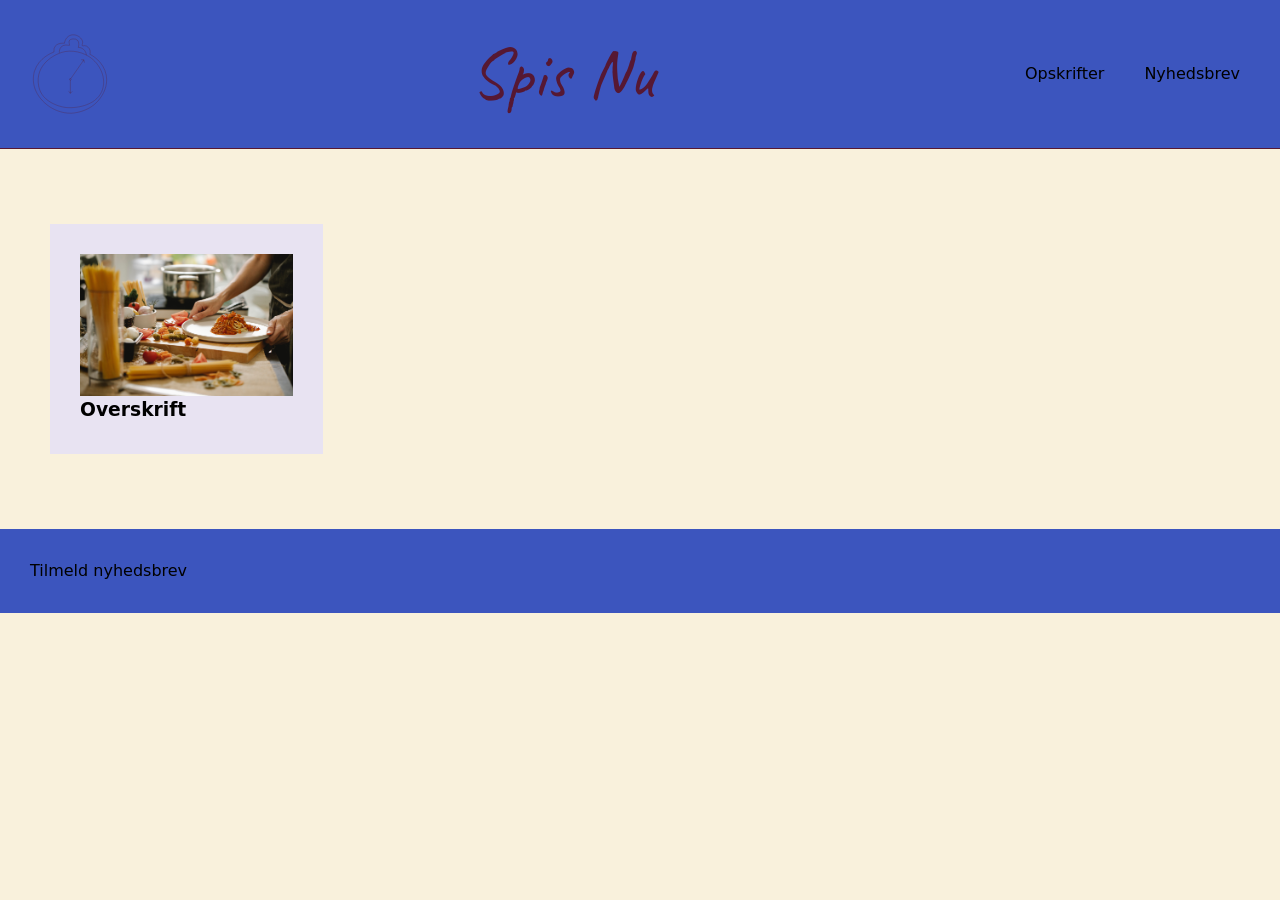
==== productlist.html @ f2bec03a "produktliste version1" ====
<!DOCTYPE html>
<html lang="da">

<head>
    <meta charset="UTF-8">
    <meta name="viewport" content="width=device-width, initial-scale=1.0">

    <link rel="stylesheet" href="css/style.css">
    <link rel="stylesheet" href="css/global.css">

    <script src="javascript/index.js" defer></script>
    <script src="javascript/burger.js" defer></script>
    <script src="javascript/productlist.js" defer></script>

    <link rel="preconnect" href="https://fonts.googleapis.com">
    <link rel="preconnect" href="https://fonts.gstatic.com" crossorigin>
    <link href="https://fonts.googleapis.com/css2?family=Caveat:wght@400..700&display=swap" rel="stylesheet">

    <link rel="preconnect" href="https://fonts.googleapis.com">
    <link rel="preconnect" href="https://fonts.gstatic.com" crossorigin>
    <link href="https://fonts.googleapis.com/css2?family=Paytone+One&display=swap" rel="stylesheet">

    <title>Produktliste</title>

</head>

<body>

    <header>

        <div class="header">
            <a href="index.html">
                <img class="logo" src="logo.svg" alt="Logo">
            </a>

            <div class="logotype">
                Spis Nu
            </div>

            <nav>
                <ul class="menu">
                    <li>Opskrifter</li>
                    <li>Nyhedsbrev</li>
                </ul>

                <button class="burger" aria-label="menu">
                    <span class="line"></span>
                    <span class="line"></span>
                    <span class="line"></span>
                </button>
            </nav>

        </div>

    </header>

    <main>

        <section class="productlist_container">



            <article class="product">

                <img src="img/forside_billede.webp" alt="billede">

                <h3>Overskrift</h3>

            </article>




        </section>


    </main>

    <footer>
        <p>Tilmeld nyhedsbrev</p>
    </footer>

</body>

</html>
---- css/style.css ----
/* FORSIDE */

.grid_forside_1 {
  display: grid;
  grid-template-columns: 1fr 1fr;
  margin-block: 50px;
  margin-inline: 50px;
}

.forside_img {
  grid-column: 2;
  grid-row: 1;
}

.tekst_forside {
  grid-column: 1;
  grid-row: 1;
  font-family: Paytone One;
  font-size: 1.5rem;
  font-weight: 200;
  color: var(--PlumColor);
  align-self: center;
}

.flex_tid {
  background-color: var(--SingeviewBoxColor);
  display: flex;
  justify-content: center;
  padding: 20px;
  margin-block: 100px;
}

.tid {
  width: 100px;
  display: grid;
  grid-template-columns: 1fr;
  grid-template-rows: 1fr;
  margin-inline: 40px;
}

.tid img {
  grid-column: 1;
  grid-row: 1;
}

.tid p {
  grid-column: 1;
  grid-row: 1;
  align-content: center;
  justify-self: center;
  font-family: Caveat;
  font-size: 1.3rem;
  color: var(--BackgroundColor);
  font-weight: bold;
}

/* laver en farvet streg som en tom div */
.streg {
  background-color: var(--PlumColor);
  height: 3px;
  margin-block: 100px;
}

/* for at gøre billederne helt runde giver vi dem en border radius på 50%, men da billederne er rektangulære fra start skal vi også gøre dem kvadratiske for at få en perfekt rund cirkel, hvilket vi gør ved at give dem en fast højde og bredde */
.forside_retter img {
  border-radius: 50%;
  align-items: stretch;
  object-fit: cover;
  width: 300px;
  height: 300px;
  margin-inline: 75px;
}

.forside_retter {
  display: flex;
  justify-content: center;
  margin-bottom: 200px;
}

/************************************* produktliste ***********************************/

.productlist_container {
  margin-block: 50px;
  margin-inline: 25px;
  padding: 25px;
}

.product {
  padding: 30px;
  background-color: var(--CardColor);
}

.product h1 {
  margin-block: 20px;
  font-family: "Paytone One";
}

@media (min-width: 800px) {
  .productlist_container {
    display: grid;
    grid-template-columns: 1fr 1fr 1fr 1fr;
    gap: 30px;
  }
}
---- css/global.css ----
/* reset */

*,
::before,
::after {
  box-sizing: border-box;
  margin: 0;
  padding: 0;
}

html {
  interpolate-size: allow-keywords;
  font-family: system-ui, sans-serif;
  line-height: 1.5;
  -webkit-font-smoothing: antialiased;
}

h1,
h2 {
  line-height: 1.5;
}

p,
li {
  text-wrap: pretty;
}

img,
svg {
  display: block;
  width: 100%;
  height: auto;
}

label {
  display: block;
}

input,
button,
textarea,
select {
  font: inherit;
  color: inherit;
  background-color: transparent;
  font-size: max(1em, 16px);
}

textarea {
  resize: none;
  min-height: 4lh;
}

legend {
  padding: 0;
}

select,
::picker(select) {
  appearance: base-select;
}

/************************** farver ***********************/
:root {
  --BackgroundColor: #f9f1dc;
  --HeaderFooterColor: #3c55be;
  --CardColor: #e8e3f2;
  --ButtonColor: #1b3d2f;
  --SingeviewBoxColor: #f2dd93;
  --PlumColor: #561833;
}

/******************************* burgermenu ********************/

/* styling af burgermenu streger, og gør burgermenuen usynlig i desktop */
.burger {
  width: 30px;
  height: 20px;
  cursor: pointer;
  display: none;
}

.burger .line {
  display: block;
  width: 100%;
  height: 2px;
  background-color: var(--PlumColor);
  margin-bottom: 5px;
  transition: 0.2s linear;
}

@media (max-width: 800px) {
  .menu {
    display: none;
  }

  .burger {
    display: block;
    background-color: transparent;
    border: 0;
  }

  .burger.active .line:nth-child(1) {
    transform: rotate(45deg) translate(5px, 5px);
    transition: 0.2s linear;
  }

  .burger.active .line:nth-child(2) {
    opacity: 0;
    transition: 0.15s linear;
  }

  .burger.active .line:nth-child(3) {
    transform: rotate(-45deg) translate(5px, -5px);
    transition: 0.2s linear;
  }

  /* burgermenuen når den er foldet ud */
  nav.active .menu {
    display: block;
    background-color: var(--HeaderFooterColor);
    position: absolute;
    border: 1px solid var(--PlumColor);
    top: 80px;
    right: 10px;
    width: 40%;
    box-shadow: 0 10px 10px rgba(0, 0, 0, 0.1);
    z-index: 100;
    padding: 10px;
  }
}

/************************** fonte ***********************/

.caveat {
  font-family: "Caveat", cursive;
  font-optical-sizing: auto;
  font-weight: 600;
  font-style: bold;
}

.paytone-one-regular {
  font-family: "Paytone One", sans-serif;
  font-weight: 400;
  font-style: normal;
}

/************************** global styling ***********************/

/* header */
.logo {
  width: 80px;
  height: auto;
  align-items: center;
}

.header {
  position: sticky;
  top: 0;
  display: flex;
  justify-content: space-between;
  z-index: 1000;
  background-color: var(--HeaderFooterColor);
  padding: 20px;
  border-bottom: 0.5px solid var(--PlumColor);
}

nav li {
  list-style: none;
}

nav {
  align-content: center;
}

.logotype {
  font-family: "Caveat", cursive;
  font-size: 3rem;
  color: var(--PlumColor);
}

/* footer */
footer {
  background-color: var(--HeaderFooterColor);
  padding: 30px;
}

/* body */
body {
  background-color: var(--BackgroundColor);
}

@media (min-width: 800px) {
  /* header */
  nav ul {
    display: flex;
  }

  nav li {
    padding: 20px;
  }

  /* HUSK sæt "spis nu" i midten */
  .logotype {
    font-size: 4.5rem;
  }

  .logo {
    width: 100px;
    height: 108px;
  }
}
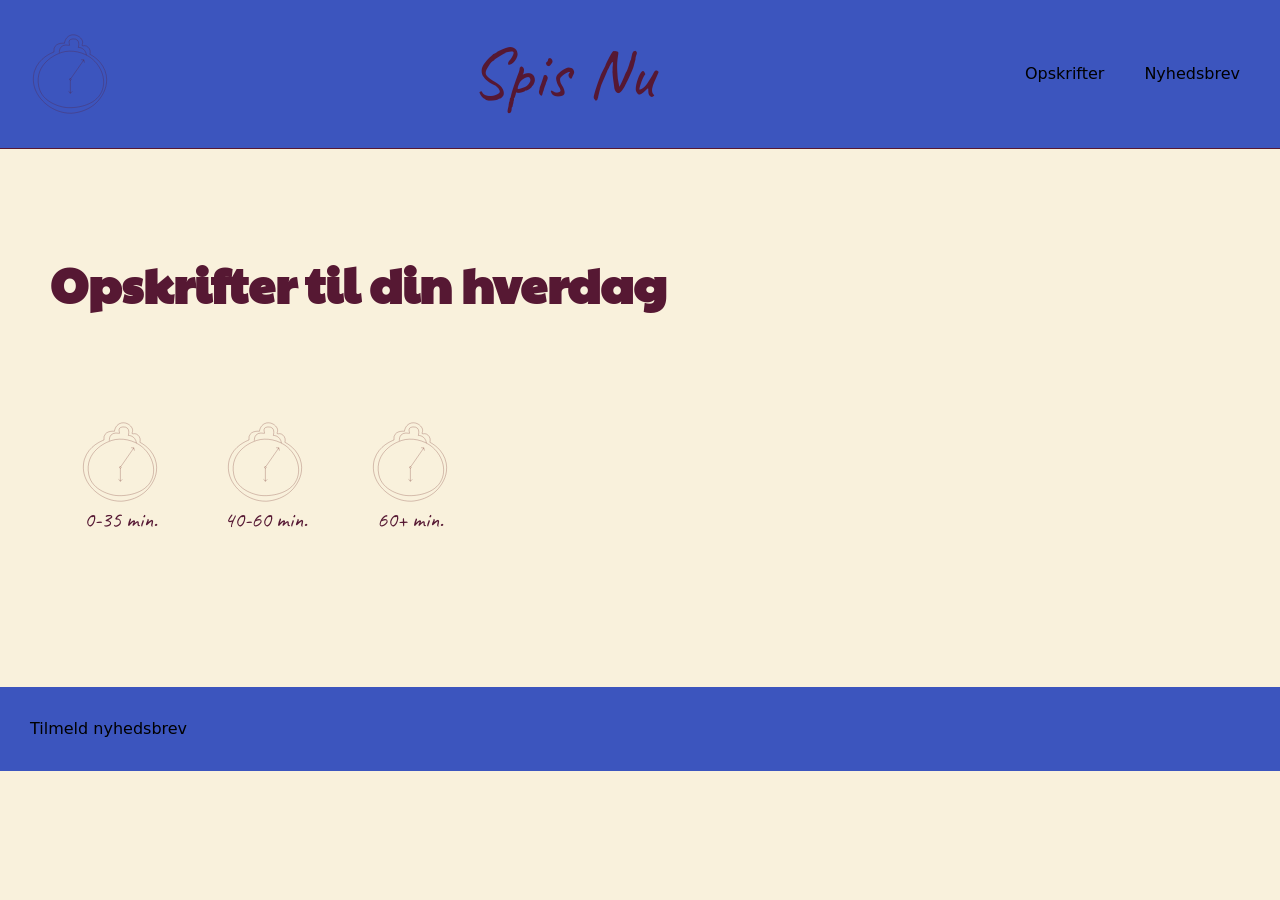
==== commit 29aef65a: "filreringsknap og readme tilføjet" ====
--- a/productlist.html
+++ b/productlist.html
@@ -56,20 +56,23 @@
 
     <main>
 
+        <h1 class="produktliste-overskrift">Opskrifter til din hverdag</h1>
+
+        <div class="btn_container">
+            <button data-filter="0-35" class="filter-btn"> <img src="logo.svg" alt="ur"> 0-35 min.</button>
+            <button data-filter="40-60" class="filter-btn"> <img src="logo.svg" alt="ur"> 40-60 min.</button>
+            <button data-filter="60+" class="filter-btn"> <img src="logo.svg" alt="ur"> 60+ min.</button>
+        </div>
+
         <section class="productlist_container">
 
-
-
-            <article class="product">
+            <!-- <article class="product">
 
                 <img src="img/forside_billede.webp" alt="billede">
 
-                <h3>Overskrift</h3>
+                <h2>Overskrift</h2>
 
-            </article>
-
-
-
+            </article> -->
 
         </section>
 
--- a/css/style.css
+++ b/css/style.css
@@ -79,6 +79,14 @@
 
 /************************************* produktliste ***********************************/
 
+.produktliste-overskrift {
+  font-family: "Paytone One";
+  color: var(--PlumColor);
+  margin-block: 100px;
+  margin-inline: 50px;
+  font-size: 1.8rem;
+}
+
 .productlist_container {
   margin-block: 50px;
   margin-inline: 25px;
@@ -86,13 +94,30 @@
 }
 
 .product {
-  padding: 30px;
-  background-color: var(--CardColor);
+  padding: 5px;
+  background-color: var(--SingeviewBoxColor);
 }
 
-.product h1 {
+.product h2 {
   margin-block: 20px;
-  font-family: "Paytone One";
+  font-family: "Caveat", Cursive;
+  font-size: 1.3rem;
+  color: var(--PlumColor);
+}
+
+.filter-btn {
+  border: none;
+  width: 100px;
+  margin-inline: 20px;
+  cursor: pointer;
+  font-family: "Caveat", Cursive;
+  font-size: 1.4rem;
+  color: var(--PlumColor);
+}
+
+.btn_container {
+  justify-self: center;
+  margin-block: 50px;
 }
 
 @media (min-width: 800px) {
@@ -101,4 +126,15 @@
     grid-template-columns: 1fr 1fr 1fr 1fr;
     gap: 30px;
   }
+
+  .btn_container {
+    justify-self: left;
+    margin-top: 100px;
+    margin-bottom: 50px;
+    margin-left: 50px;
+  }
+
+  .produktliste-overskrift {
+    font-size: 3rem;
+  }
 }
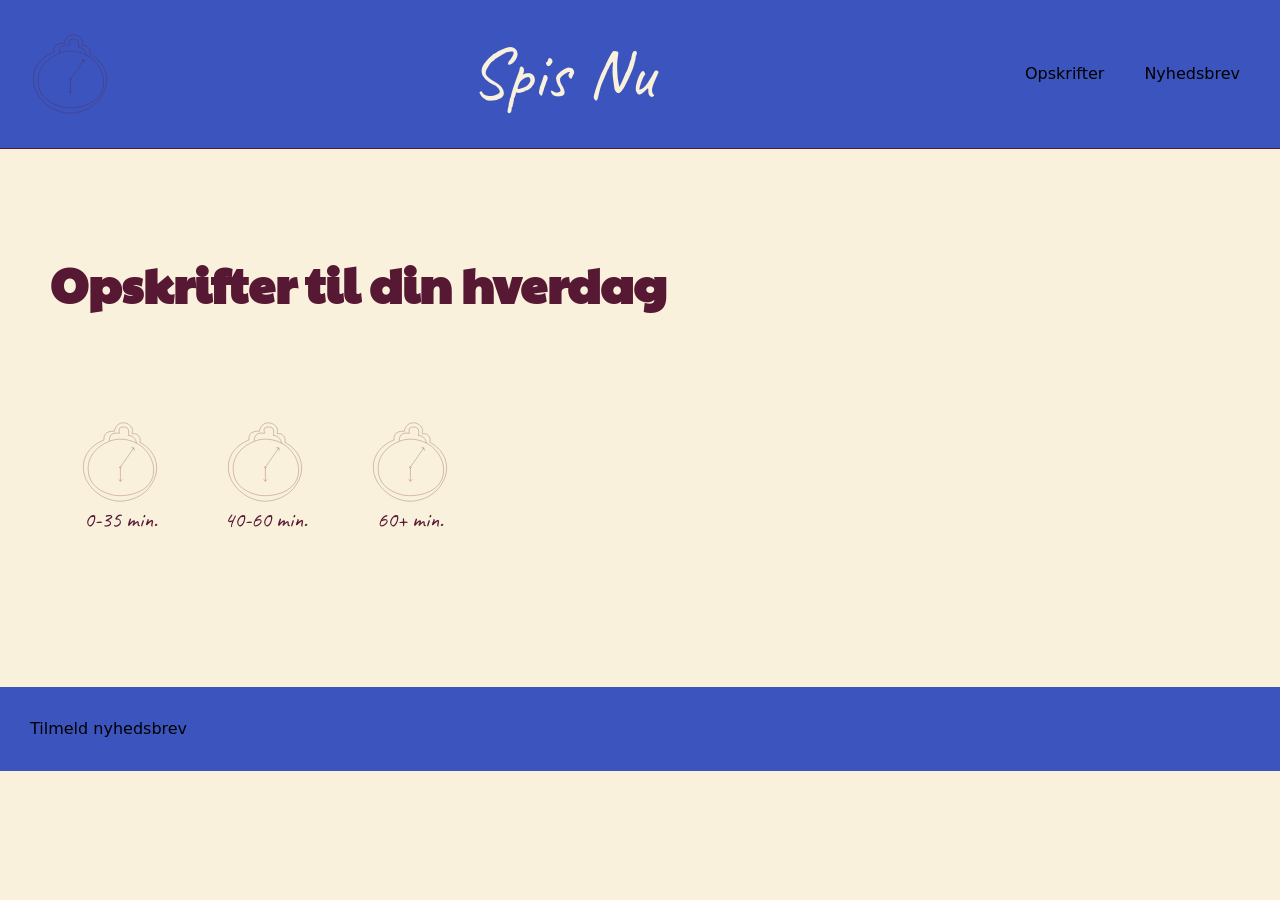
==== commit eff5930f: "anker tagstilføjet" ====
--- a/productlist.html
+++ b/productlist.html
@@ -67,9 +67,9 @@
         <section class="productlist_container">
 
             <!-- <article class="product">
-
-                <img src="img/forside_billede.webp" alt="billede">
-
+                <a href="singleview.html">
+                    <img src="img/forside_billede.webp" alt="billede">
+                </a>
                 <h2>Overskrift</h2>
 
             </article> -->
--- a/css/global.css
+++ b/css/global.css
@@ -176,7 +176,7 @@
 .logotype {
   font-family: "Caveat", cursive;
   font-size: 3rem;
-  color: var(--PlumColor);
+  color: var(--BackgroundColor);
 }
 
 /* footer */
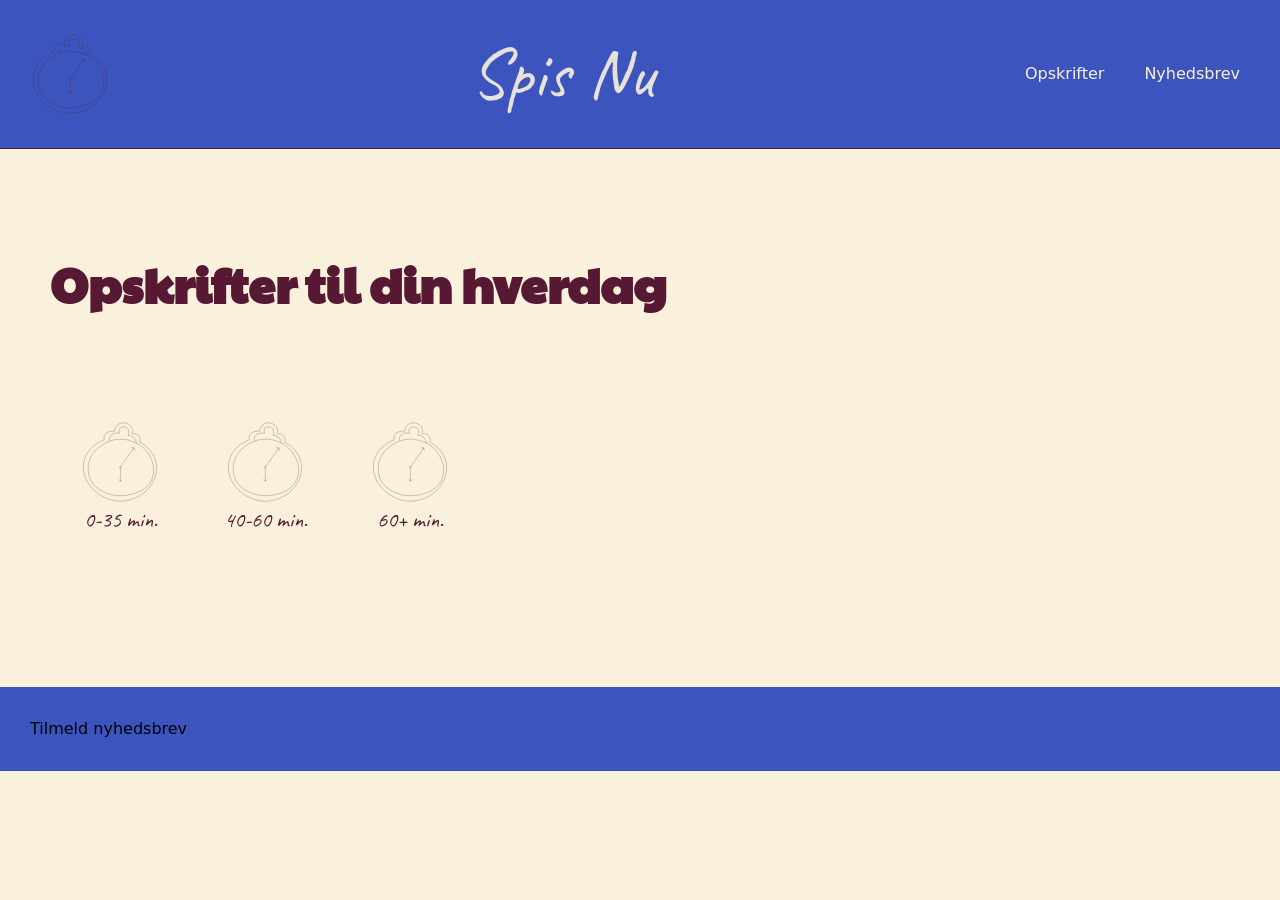
==== commit 0cf0da8d: "anker tags fikset" ====
--- a/productlist.html
+++ b/productlist.html
@@ -39,7 +39,7 @@
 
             <nav>
                 <ul class="menu">
-                    <li>Opskrifter</li>
+                    <li><a href="productlist.html">Opskrifter</li></a>
                     <li>Nyhedsbrev</li>
                 </ul>
 
--- a/css/global.css
+++ b/css/global.css
@@ -173,10 +173,20 @@
   align-content: center;
 }
 
+.menu a {
+  text-decoration: none;
+  color: var(--BackgroundColor);
+}
+
+.menu li {
+  color: var(--BackgroundColor);
+}
+
 .logotype {
   font-family: "Caveat", cursive;
   font-size: 3rem;
   color: var(--BackgroundColor);
+  opacity: 0.9;
 }
 
 /* footer */
